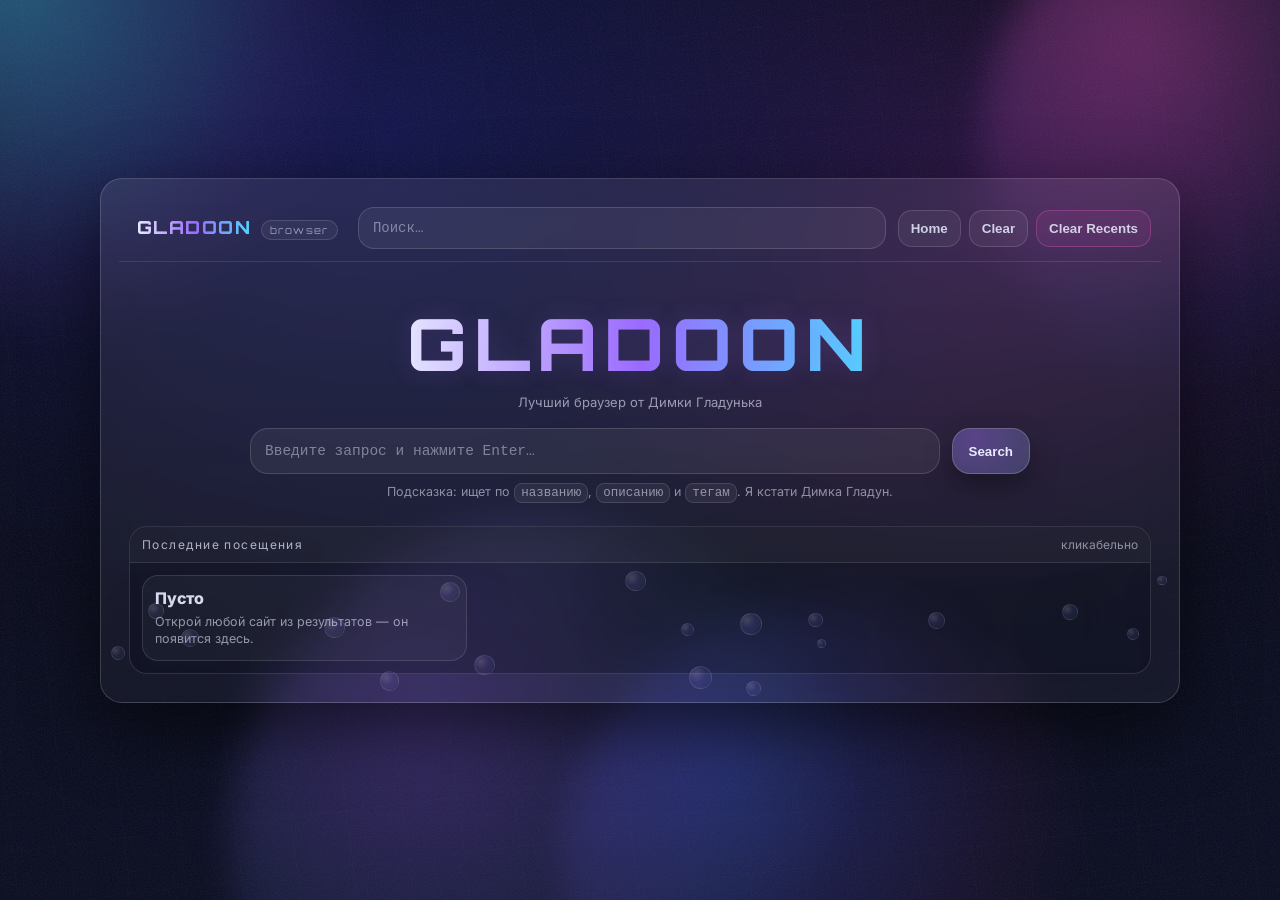
==== index.html @ e2d626bf "Add files via upload" ====
<!doctype html>
<html lang="ru">
<head>
  <meta charset="utf-8" />
  <meta name="viewport" content="width=device-width, initial-scale=1" />
  <title>GLADOON</title>

  <link rel="preconnect" href="https://fonts.googleapis.com">
  <link rel="preconnect" href="https://fonts.gstatic.com" crossorigin>
  <link href="https://fonts.googleapis.com/css2?family=Orbitron:wght@600;700;800&family=Inter:wght@400;600;700&display=swap" rel="stylesheet">

  <link rel="stylesheet" href="styles.css">
</head>
<body>
  <div class="bg" aria-hidden="true">
    <div class="noise"></div>
    <div class="grid"></div>
    <div class="blobs">
      <span class="blob b1"></span>
      <span class="blob b2"></span>
      <span class="blob b3"></span>
      <span class="blob b4"></span>
    </div>
  </div>

  <main class="wrap">
    <section class="stage" id="tilt">
      <div class="card" id="app">
        <!-- TOP BAR (активируется при поиске) -->
        <header class="topbar" id="topbar">
          <button class="brand" id="brand" type="button" title="На главную">
            <span class="brandName">GLADOON</span>
            <span class="brandSig">browser</span>
          </button>

          <form class="searchbar" id="searchForm" autocomplete="off">
            <input id="q" spellcheck="false" placeholder="Поиск…" />
          </form>

          <div class="topActions">
        <button class="ghost" id="btnHome" type="button">Home</button>
        <button class="ghost" id="btnClear" type="button">Clear</button>
        <button class="ghost danger" id="btnClearRecents" type="button">Clear Recents</button>
      </div>
        </header>

        <!-- HOME (первый экран) -->
        <section class="home" id="home">
          <div class="homeHero">
            <div class="homeLogo">
              <div class="homeTitle">GLADOON</div>
              <div class="homeSub">Лучший браузер от Димки Гладунька
              </div>
            </div>

            <form class="homeSearch" id="homeSearchForm" autocomplete="off">
              <input id="qHome" spellcheck="false" placeholder="Введите запрос и нажмите Enter…" />
              <button class="btn" type="submit">Search</button>
            </form>

            <div class="homeMeta">
              Подсказка: ищет по <code>названию</code>, <code>описанию</code> и <code>тегам</code>. Я кстати Димка Гладун.
            </div>
          </div>

          <div class="dock">
            <div class="dockHead">
              <div class="dockTitle">Последние посещения</div>
              <div class="dockHint">кликабельно</div>
            </div>
            <div class="dockGrid" id="recentGrid">
              <!-- заполняется JS -->
            </div>
          </div>
        </section>

        <!-- RESULTS -->
        <section class="results" id="results" hidden>
          <div class="resultsHead">
            <div class="resultsTitle" id="resultsTitle">Результаты</div>
            <div class="resultsMeta" id="resultsMeta"></div>
          </div>

          <div class="errbox" id="errbox" hidden>
            <div class="errTitle">Ничего не найдено</div>
            <div class="errText" id="errtext"></div>
          </div>

          <div class="list" id="list">
            <!-- результаты -->
          </div>
        </section>

        <div class="bubbles" id="bubbles" aria-hidden="true"></div>
      </div>
    </section>
  </main>

  <script src="sites.js"></script>
  <script src="app.js" defer></script>
</body>
</html>
---- styles.css ----
:root{
  --bg0:#050614;
  --bg1:#070a1f;
  --ink:#e9ecff;
  --muted: rgba(233,236,255,.70);

  --violet:#9b6bff;
  --indigo:#5561ff;
  --cyan:#4fd7ff;
  --pink:#ff5fd6;

  --glass: rgba(255,255,255,.07);
  --stroke: rgba(255,255,255,.16);
  --shadow: rgba(0,0,0,.55);

  --blur: 18px;
  --radius: 22px;

  --mono: ui-monospace, SFMono-Regular, Menlo, Monaco, Consolas, "Liberation Mono", "Courier New", monospace;
  --ui: "Inter", system-ui, -apple-system, Segoe UI, Roboto, Arial, sans-serif;
  --brand: "Orbitron", var(--ui);
}

*{ box-sizing:border-box; }
html,body{ height:100%; }
body{
  margin:0;
  font-family:var(--ui);
  color:var(--ink);
  background: radial-gradient(1200px 900px at 30% 15%, #10124a 0%, transparent 55%),
              radial-gradient(900px 700px at 75% 25%, #2a0f3e 0%, transparent 55%),
              linear-gradient(180deg, var(--bg0), var(--bg1));
  overflow-x:hidden;
}

.bg{ position:fixed; inset:0; pointer-events:none; }
.noise{
  position:absolute; inset:0;
  background-image: url("data:image/svg+xml,%3Csvg xmlns='http://www.w3.org/2000/svg' width='240' height='240'%3E%3Cfilter id='n'%3E%3CfeTurbulence type='fractalNoise' baseFrequency='.8' numOctaves='3' stitchTiles='stitch'/%3E%3C/filter%3E%3Crect width='240' height='240' filter='url(%23n)' opacity='.28'/%3E%3C/svg%3E");
  mix-blend-mode: overlay;
  opacity:.35;
}
.grid{
  position:absolute; inset:-20%;
  background:
    linear-gradient(to right, rgba(255,255,255,.06) 1px, transparent 1px) 0 0/56px 56px,
    linear-gradient(to bottom, rgba(255,255,255,.05) 1px, transparent 1px) 0 0/56px 56px;
  transform: rotate(-7deg);
  opacity:.25;
}
.blobs .blob{
  position:absolute;
  width: 520px; height: 520px;
  filter: blur(18px);
  opacity:.42;
  border-radius: 999px;
  background: radial-gradient(circle at 30% 30%, rgba(79,215,255,.85), rgba(155,107,255,.18) 55%, transparent 72%);
}
.blobs .b1{ left:-140px; top:-170px; }
.blobs .b2{ right:-220px; top:-120px; background: radial-gradient(circle at 30% 30%, rgba(255,95,214,.75), rgba(85,97,255,.15) 55%, transparent 72%); }
.blobs .b3{ left: 18%; bottom:-260px; width:640px; height:640px; background: radial-gradient(circle at 30% 30%, rgba(155,107,255,.7), rgba(79,215,255,.12) 55%, transparent 72%); }
.blobs .b4{ right: 14%; bottom:-240px; width:540px; height:540px; background: radial-gradient(circle at 30% 30%, rgba(85,97,255,.7), rgba(255,95,214,.10) 55%, transparent 72%); }

.wrap{
  min-height:100%;
  display:grid;
  place-items:center;
  padding: 28px 16px 48px;
}

.stage{
  width:min(1080px, 96vw);
  transform-style: preserve-3d;
  will-change: transform;
}

.card{
  position:relative;
  padding: 18px;
  border-radius: var(--radius);
  background: linear-gradient(180deg, rgba(255,255,255,.08), rgba(255,255,255,.04));
  border: 1px solid var(--stroke);
  box-shadow: 0 24px 70px rgba(0,0,0,.55);
  backdrop-filter: blur(var(--blur));
  -webkit-backdrop-filter: blur(var(--blur));
  overflow:hidden;
}

/* TOPBAR */
.topbar{
  display:grid;
  grid-template-columns: auto 1fr auto;
  gap: 12px;
  align-items:center;
  padding: 10px 10px 12px;
  border-bottom: 1px solid rgba(255,255,255,.10);
}
.brand{
  display:flex;
  align-items:baseline;
  gap: 10px;
  background: transparent;
  border: 0;
  color: var(--ink);
  cursor:pointer;
  padding: 6px 8px;
  border-radius: 14px;
}
.brand:hover{ background: rgba(255,255,255,.05); }
.brandName{
  font-family: var(--brand);
  font-weight: 800;
  letter-spacing:.08em;
  font-size: 18px;
  background: linear-gradient(90deg, rgba(233,236,255,1), rgba(155,107,255,1), rgba(79,215,255,1));
  -webkit-background-clip:text;
  background-clip:text;
  color: transparent;
}
.brandSig{
  font-family: var(--brand);
  font-size: 10px;
  letter-spacing:.14em;
  color: rgba(233,236,255,.55);
  border: 1px solid rgba(255,255,255,.14);
  border-radius: 999px;
  padding: 3px 8px;
  background: rgba(255,255,255,.05);
}

.searchbar{
  position:relative;
}
.searchbar input{
  width:100%;
  padding: 12px 14px;
  border-radius: 16px;
  border: 1px solid rgba(255,255,255,.14);
  background: rgba(255,255,255,.06);
  color: var(--ink);
  outline: none;
  font-family: var(--mono);
  font-size: 14px;
}
.searchbar input::placeholder{ color: rgba(233,236,255,.45); }

.topActions{
  display:flex; gap: 8px; align-items:center;
}
.ghost{
  border: 1px solid rgba(255,255,255,.14);
  background: rgba(255,255,255,.05);
  color: rgba(233,236,255,.85);
  border-radius: 14px;
  padding: 10px 12px;
  cursor:pointer;
  font-weight:700;
}
.ghost:hover{ border-color: rgba(255,255,255,.24); }

/* HOME */
.home{ padding: 18px 10px 10px; }
.homeHero{
  padding: 18px 8px 8px;
}
.homeLogo{
  display:flex;
  flex-direction:column;
  gap: 6px;
  align-items:center;
  text-align:center;
}
.homeTitle{
  font-family: var(--brand);
  font-weight: 800;
  letter-spacing:.10em;
  font-size: clamp(44px, 6vw, 72px);
  background: linear-gradient(90deg, rgba(233,236,255,1), rgba(155,107,255,1), rgba(79,215,255,1));
  -webkit-background-clip:text;
  background-clip:text;
  color: transparent;
  text-shadow: 0 0 24px rgba(155,107,255,.18);
}
.homeSub{
  color: rgba(233,236,255,.60);
  font-size: 13px;
}
.homeSearch{
  margin: 18px auto 10px;
  display:flex;
  gap: 12px;
  width: min(780px, 100%);
}
.homeSearch input{
  flex: 1;
  padding: 14px 14px;
  border-radius: 18px;
  border: 1px solid rgba(255,255,255,.14);
  background: rgba(255,255,255,.06);
  color: var(--ink);
  outline: none;
  font-family: var(--mono);
  font-size: 14.5px;
}
.homeSearch input::placeholder{ color: rgba(233,236,255,.45); }

.btn{
  border: 1px solid rgba(255,255,255,.18);
  background: radial-gradient(120% 200% at 30% 20%, rgba(155,107,255,.35), rgba(79,215,255,.12)),
              rgba(255,255,255,.06);
  color: var(--ink);
  border-radius: 18px;
  padding: 14px 16px;
  font-weight: 800;
  cursor:pointer;
  transition: transform .12s ease, border-color .12s ease;
  box-shadow: 0 12px 28px rgba(0,0,0,.35);
}
.btn:hover{ transform: translateY(-1px); border-color: rgba(255,255,255,.26); }
.btn:active{ transform: translateY(0px) scale(.99); }

.homeMeta{
  margin-top: 10px;
  color: rgba(233,236,255,.55);
  font-size: 12.5px;
  text-align:center;
}
.homeMeta code{
  font-family: var(--mono);
  padding: 2px 6px;
  border-radius: 8px;
  background: rgba(255,255,255,.06);
  border: 1px solid rgba(255,255,255,.12);
}

/* Dock (recent) */
.dock{
  margin-top: 18px;
  border-radius: 18px;
  border: 1px solid rgba(255,255,255,.12);
  background: rgba(10, 11, 28, .28);
  overflow:hidden;
}
.dockHead{
  display:flex;
  justify-content:space-between;
  align-items:center;
  padding: 10px 12px;
  border-bottom: 1px solid rgba(255,255,255,.10);
  background: rgba(255,255,255,.04);
}
.dockTitle{
  font-family: var(--brand);
  letter-spacing:.12em;
  font-size: 12px;
  color: rgba(233,236,255,.72);
}
.dockHint{ color: rgba(233,236,255,.55); font-size: 12px; }
.dockGrid{
  display:grid;
  grid-template-columns: repeat(2, minmax(0, 1fr));
  gap: 10px;
  padding: 12px;
}
@media (min-width: 860px){
  .dockGrid{ grid-template-columns: repeat(3, minmax(0, 1fr)); }
}
.tile{
  display:flex;
  flex-direction:column;
  gap: 6px;
  padding: 12px;
  border-radius: 16px;
  border: 1px solid rgba(255,255,255,.12);
  background: rgba(255,255,255,.04);
  cursor:pointer;
  text-align:left;
}
.tile:hover{ border-color: rgba(255,255,255,.22); background: rgba(255,255,255,.06); }
.tileTitle{ font-weight:800; color: rgba(233,236,255,.92); }
.tileDesc{ font-size: 12.5px; color: rgba(233,236,255,.60); line-height: 1.35; }

/* RESULTS */
.results{
  padding: 14px 10px 12px;
}
.resultsHead{
  display:flex;
  justify-content:space-between;
  gap: 12px;
  align-items:baseline;
  padding: 6px 6px 12px;
}
.resultsTitle{
  font-family: var(--brand);
  letter-spacing:.12em;
  font-size: 12px;
  color: rgba(233,236,255,.70);
}
.resultsMeta{
  font-family: var(--mono);
  font-size: 12px;
  color: rgba(233,236,255,.55);
}

.list{
  display:flex;
  flex-direction:column;
  gap: 10px;
}
.item{
  display:block;
  text-decoration:none;
  padding: 14px 14px;
  border-radius: 18px;
  border: 1px solid rgba(255,255,255,.12);
  background: rgba(255,255,255,.04);
  transition: transform .12s ease, border-color .12s ease, background .12s ease;
}
.item:hover{
  transform: translateY(-1px);
  border-color: rgba(255,255,255,.22);
  background: rgba(255,255,255,.06);
}
.itemTitle{
  font-weight: 900;
  color: rgba(233,236,255,.95);
}
.itemUrl{
  margin-top: 4px;
  font-family: var(--mono);
  font-size: 12px;
  color: rgba(79,215,255,.78);
}
.itemDesc{
  margin-top: 8px;
  color: rgba(233,236,255,.65);
  font-size: 13px;
  line-height: 1.45;
}

.errbox{
  border-radius: 18px;
  border: 1px solid rgba(255,95,214,.22);
  background: rgba(255,95,214,.06);
  padding: 12px 14px;
  margin: 0 6px 12px;
}
.errTitle{ font-weight: 900; color: rgba(255,95,214,.92); }
.errText{ margin-top: 6px; color: rgba(233,236,255,.70); font-family: var(--mono); font-size: 13px; }

/* bubbles */
.bubbles{ position:absolute; inset:0; pointer-events:none; }
.bubble{
  position:absolute;
  border-radius:999px;
  background: radial-gradient(circle at 30% 30%, rgba(233,236,255,.18), rgba(155,107,255,.10) 45%, rgba(79,215,255,.06) 70%, transparent 75%);
  border: 1px solid rgba(255,255,255,.10);
  box-shadow: 0 16px 60px rgba(0,0,0,.35);
  animation: floatUp linear infinite;
}
@keyframes floatUp{
  from{ transform: translateY(0) translateX(0) scale(1); opacity:0; }
  10%{ opacity:.85; }
  to{ transform: translateY(-260px) translateX(20px) scale(1.05); opacity:0; }
}

.ghost.danger{
  border-color: rgba(255,95,214,.28);
  background: rgba(255,95,214,.08);
}
.ghost.danger:hover{
  border-color: rgba(255,95,214,.45);
}
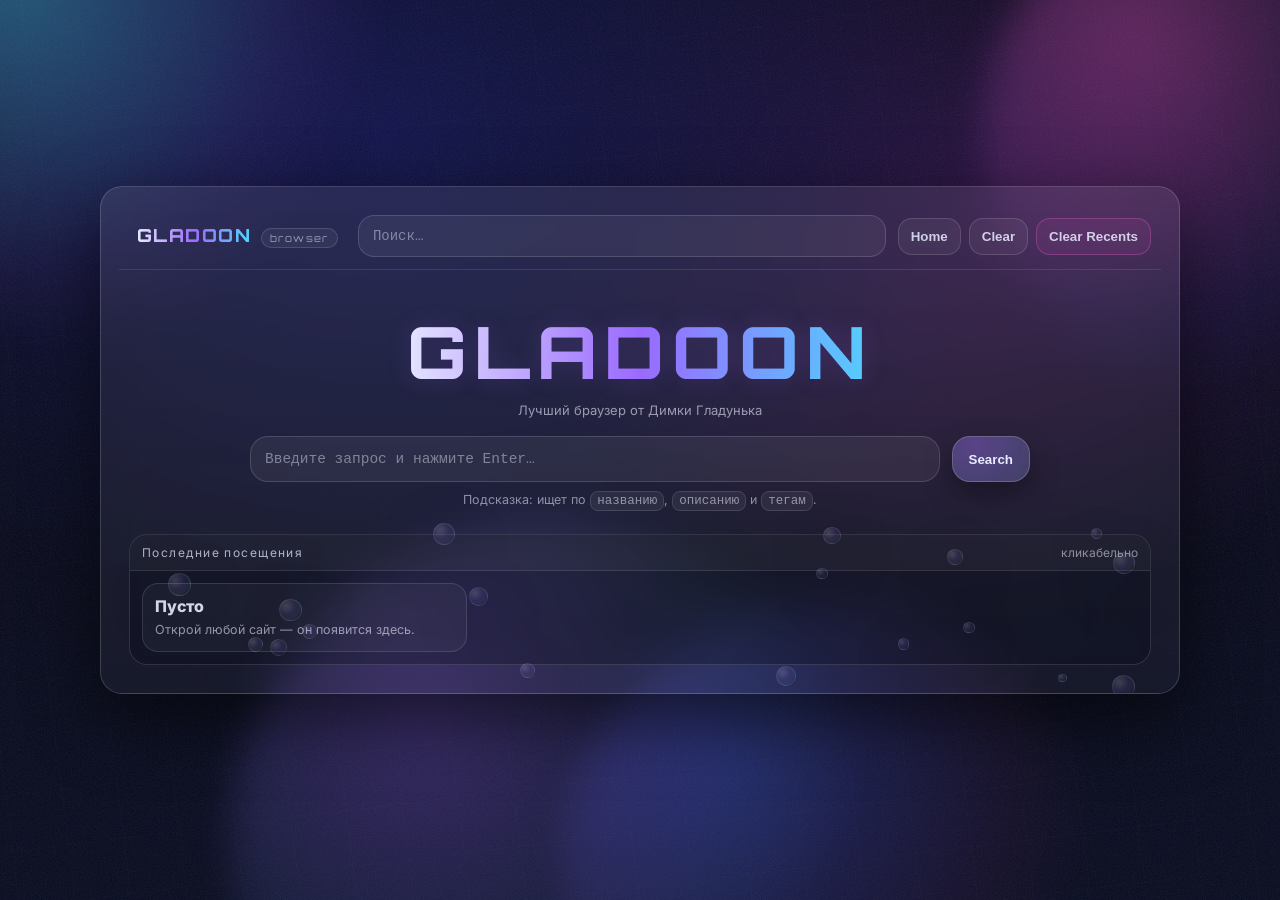
==== commit c16e9a2e: "Add files via upload" ====
--- a/index.html
+++ b/index.html
@@ -12,6 +12,7 @@
   <link rel="stylesheet" href="styles.css">
 </head>
 <body>
+
   <div class="bg" aria-hidden="true">
     <div class="noise"></div>
     <div class="grid"></div>
@@ -26,7 +27,8 @@
   <main class="wrap">
     <section class="stage" id="tilt">
       <div class="card" id="app">
-        <!-- TOP BAR (активируется при поиске) -->
+
+        <!-- TOP BAR -->
         <header class="topbar" id="topbar">
           <button class="brand" id="brand" type="button" title="На главную">
             <span class="brandName">GLADOON</span>
@@ -38,18 +40,19 @@
           </form>
 
           <div class="topActions">
-        <button class="ghost" id="btnHome" type="button">Home</button>
-        <button class="ghost" id="btnClear" type="button">Clear</button>
-        <button class="ghost danger" id="btnClearRecents" type="button">Clear Recents</button>
-      </div>
+            <button class="ghost" id="btnHome" type="button">Home</button>
+            <button class="ghost" id="btnClear" type="button">Clear</button>
+            <button class="ghost danger" id="btnClearRecents" type="button">Clear Recents</button>
+          </div>
         </header>
 
-        <!-- HOME (первый экран) -->
+        <!-- HOME -->
         <section class="home" id="home">
           <div class="homeHero">
             <div class="homeLogo">
               <div class="homeTitle">GLADOON</div>
-              <div class="homeSub">Лучший браузер от Димки Гладунька
+              <div class="homeSub">
+                Лучший браузер от Димки Гладунька
               </div>
             </div>
 
@@ -59,7 +62,7 @@
             </form>
 
             <div class="homeMeta">
-              Подсказка: ищет по <code>названию</code>, <code>описанию</code> и <code>тегам</code>. Я кстати Димка Гладун.
+              Подсказка: ищет по <code>названию</code>, <code>описанию</code> и <code>тегам</code>.
             </div>
           </div>
 
@@ -69,17 +72,21 @@
               <div class="dockHint">кликабельно</div>
             </div>
             <div class="dockGrid" id="recentGrid">
-              <!-- заполняется JS -->
+              <!-- JS заполнит -->
             </div>
           </div>
         </section>
 
         <!-- RESULTS -->
         <section class="results" id="results" hidden>
+
           <div class="resultsHead">
             <div class="resultsTitle" id="resultsTitle">Результаты</div>
             <div class="resultsMeta" id="resultsMeta"></div>
           </div>
+
+          <!-- СПЕЦ-БЛОК ДЛЯ ПАСХАЛОК -->
+          <div id="special" class="special" hidden></div>
 
           <div class="errbox" id="errbox" hidden>
             <div class="errTitle">Ничего не найдено</div>
@@ -87,16 +94,21 @@
           </div>
 
           <div class="list" id="list">
-            <!-- результаты -->
+            <!-- сюда выводятся сайты -->
           </div>
+
         </section>
 
         <div class="bubbles" id="bubbles" aria-hidden="true"></div>
+
       </div>
     </section>
   </main>
 
+  <!-- ВАЖНО: сначала sites.js -->
   <script src="sites.js"></script>
+  <!-- потом логика -->
   <script src="app.js" defer></script>
+
 </body>
 </html>
--- a/styles.css
+++ b/styles.css
@@ -371,4 +371,44 @@
 }
 .ghost.danger:hover{
   border-color: rgba(255,95,214,.45);
+}
+.tile{
+  position: relative;
+}
+
+.tileRemove{
+  position: absolute;
+  top: 6px;
+  right: 6px;
+  width: 22px;
+  height: 22px;
+  border-radius: 50%;
+  border: 1px solid rgba(255,255,255,.18);
+  background: rgba(0,0,0,.35);
+  color: rgba(233,236,255,.9);
+  font-size: 12px;
+  line-height: 20px;
+  text-align: center;
+  cursor: pointer;
+  opacity: .75;
+  transition: .15s;
+}
+
+.tileRemove:hover{
+  opacity: 1;
+  border-color: rgba(255,95,214,.6);
+  background: rgba(255,95,214,.18);
+}
+
+.special{
+  display:flex;
+  justify-content:center;
+  padding: 20px;
+}
+
+.special img{
+  max-width: 420px;
+  border-radius: 18px;
+  border: 1px solid rgba(255,255,255,.15);
+  box-shadow: 0 20px 60px rgba(0,0,0,.6);
 }
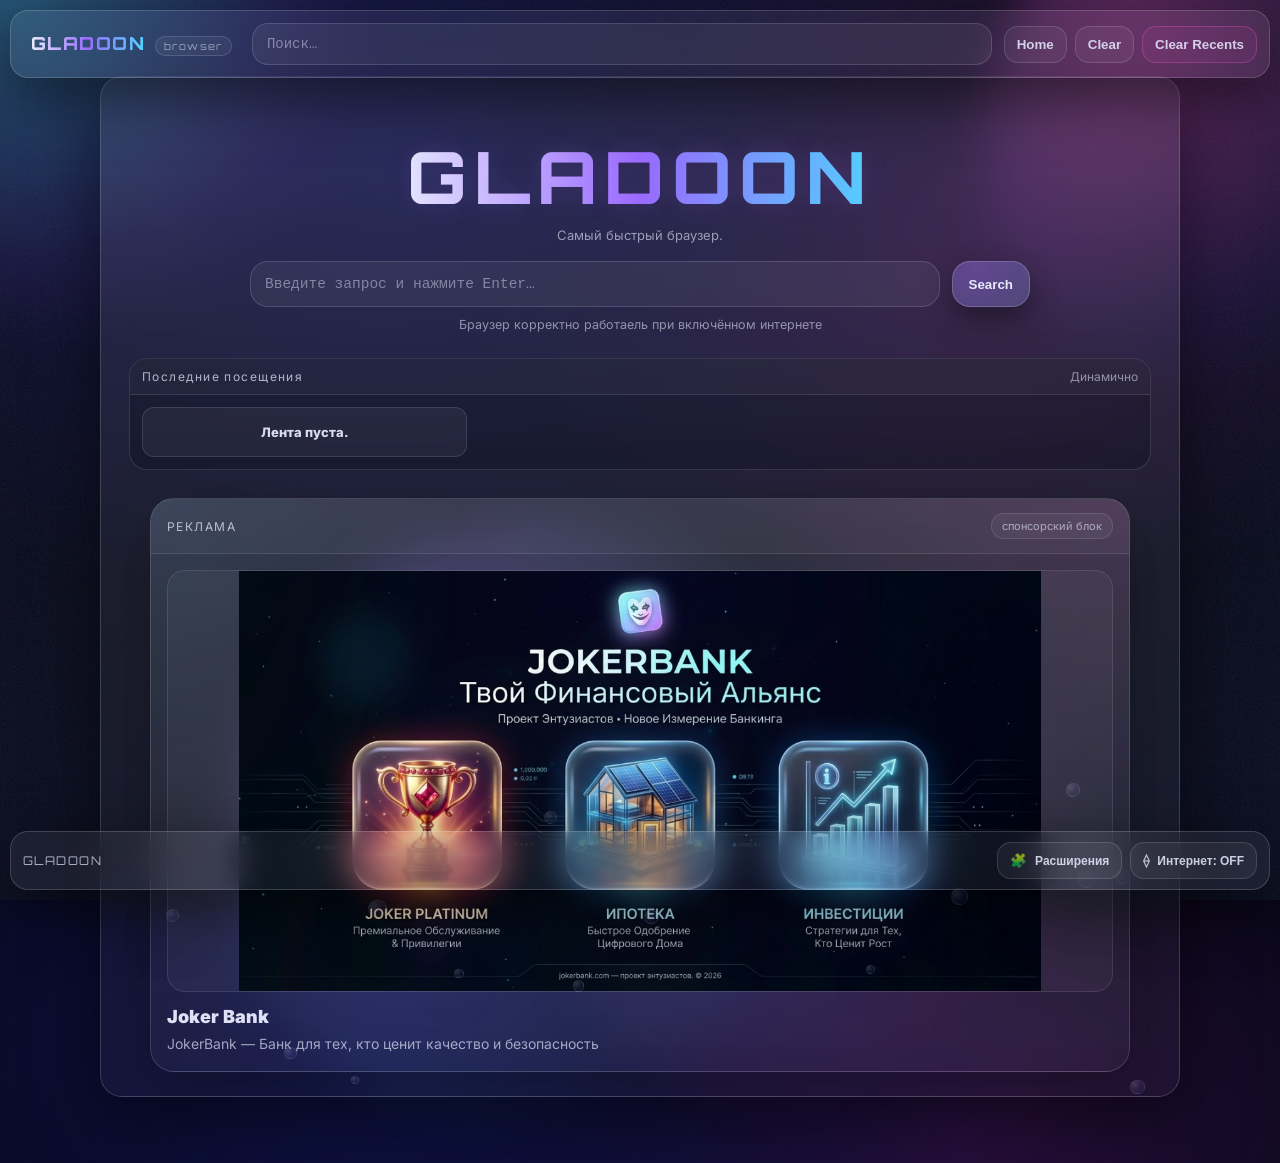
==== commit f783ff4f: "Add files via upload" ====
--- a/index.html
+++ b/index.html
@@ -11,8 +11,7 @@
 
   <link rel="stylesheet" href="styles.css">
 </head>
-<body>
-
+<body data-app="gladoon">
   <div class="bg" aria-hidden="true">
     <div class="noise"></div>
     <div class="grid"></div>
@@ -24,36 +23,35 @@
     </div>
   </div>
 
-  <main class="wrap">
+  <!-- TOP BAR -->
+  <header class="topbarFixed" id="topbar">
+    <button class="brand" id="brand" type="button" title="На главную">
+      <span class="brandName">GLADOON</span>
+      <span class="brandSig">browser</span>
+    </button>
+
+    <form class="searchbar" id="searchForm" autocomplete="off">
+      <input id="q" spellcheck="false" placeholder="Поиск…" />
+    </form>
+
+    <div class="topActions">
+      <button class="ghost" id="btnHome" type="button">Home</button>
+      <button class="ghost" id="btnClear" type="button">Clear</button>
+      <button class="ghost" id="btnHistory" type="button" hidden>History</button>
+      <button class="ghost danger" id="btnClearRecents" type="button">Clear Recents</button>
+    </div>
+  </header>
+
+  <main class="desktop">
     <section class="stage" id="tilt">
       <div class="card" id="app">
-
-        <!-- TOP BAR -->
-        <header class="topbar" id="topbar">
-          <button class="brand" id="brand" type="button" title="На главную">
-            <span class="brandName">GLADOON</span>
-            <span class="brandSig">browser</span>
-          </button>
-
-          <form class="searchbar" id="searchForm" autocomplete="off">
-            <input id="q" spellcheck="false" placeholder="Поиск…" />
-          </form>
-
-          <div class="topActions">
-            <button class="ghost" id="btnHome" type="button">Home</button>
-            <button class="ghost" id="btnClear" type="button">Clear</button>
-            <button class="ghost danger" id="btnClearRecents" type="button">Clear Recents</button>
-          </div>
-        </header>
 
         <!-- HOME -->
         <section class="home" id="home">
           <div class="homeHero">
             <div class="homeLogo">
               <div class="homeTitle">GLADOON</div>
-              <div class="homeSub">
-                Лучший браузер от Димки Гладунька
-              </div>
+              <div class="homeSub">Самый быстрый браузер.</div>
             </div>
 
             <form class="homeSearch" id="homeSearchForm" autocomplete="off">
@@ -62,30 +60,46 @@
             </form>
 
             <div class="homeMeta">
-              Подсказка: ищет по <code>названию</code>, <code>описанию</code> и <code>тегам</code>.
+              Браузер корректно работаель при включённом интернете
             </div>
           </div>
 
           <div class="dock">
             <div class="dockHead">
               <div class="dockTitle">Последние посещения</div>
-              <div class="dockHint">кликабельно</div>
+              <div class="dockHint">Динамично</div>
             </div>
-            <div class="dockGrid" id="recentGrid">
-              <!-- JS заполнит -->
-            </div>
+            <div class="dockGrid" id="recentGrid"></div>
           </div>
         </section>
 
         <!-- RESULTS -->
         <section class="results" id="results" hidden>
-
           <div class="resultsHead">
             <div class="resultsTitle" id="resultsTitle">Результаты</div>
             <div class="resultsMeta" id="resultsMeta"></div>
           </div>
 
-          <!-- СПЕЦ-БЛОК ДЛЯ ПАСХАЛОК -->
+                      <!-- OFFLINE GAME -->
+<div id="offlineGame" class="offlineGame" hidden>
+  <div class="offlineHead">
+    <div class="offlineTitle">Нет подключения к Интернету</div>
+    <div class="offlineHint">Пробел / ↑ — прыжок • R — рестарт</div>
+  </div>
+
+  <canvas id="dinoCanvas" width="900" height="220"></canvas>
+
+<div id="wifiUnlock" class="wifiUnlock" hidden>
+  Кажись тебе скучно без интернета, держи пароль от WIFI-Pi33MANIA:
+  <code>6Cf8Vg2Bh1Nj7Mk9</code>
+</div>
+
+  <div class="offlineFooter">
+    <div id="dinoScore" class="offlineScore">Score: 0 • Best: 0</div>
+    <button id="btnDinoRestart" class="ghost" type="button">Restart</button>
+  </div>
+</div>
+
           <div id="special" class="special" hidden></div>
 
           <div class="errbox" id="errbox" hidden>
@@ -93,22 +107,102 @@
             <div class="errText" id="errtext"></div>
           </div>
 
-          <div class="list" id="list">
-            <!-- сюда выводятся сайты -->
-          </div>
-
+          <div class="list" id="list"></div>
         </section>
 
         <div class="bubbles" id="bubbles" aria-hidden="true"></div>
-
       </div>
     </section>
   </main>
 
-  <!-- ВАЖНО: сначала sites.js -->
+  <!-- TASKBAR -->
+  <footer class="taskbar" id="taskbar">
+    <div class="tbLeft">
+      <div class="tbApp">GLADOON</div>
+    </div>
+
+    <div class="tbRight">
+      <button class="tbIcon" id="tbPackets" type="button" hidden title="Дробление пакетов">
+        <span class="tbGlyph">▦</span>
+        <span class="tbText">Дробление пакетов</span>
+      </button>
+
+<button class="tbIcon" id="btnExt" type="button" title="Расширения">
+  <span class="tbGlyph">🧩</span>
+  <span class="tbText">Расширения</span>
+</button>
+
+      <button class="tbIcon" id="tbNet" type="button" title="Интернет">
+        <span class="tbGlyph">⟠</span>
+        <span class="tbText" id="netStatusText">Интернет: OFF</span>
+      </button>
+    </div>
+  </footer>
+
+  <!-- INTERNET PANEL -->
+  <section class="panel" id="netPanel" hidden>
+    <div class="panelCard">
+      <div class="panelHead">
+        <div class="panelTitle">Интернет</div>
+        <button class="xbtn" id="netClose" type="button">×</button>
+      </div>
+
+      <div class="panelBlock">
+        <div class="label">Ручной ввод:</div>
+        <div class="row">
+          <input id="netManual" spellcheck="false" placeholder="Ввести код…" />
+          <button class="mini" id="netManualBtn" type="button">Ввести</button>
+        </div>
+        <div class="tiny" id="netManualHint">Подсказка: код — это не пароль.</div>
+      </div>
+
+      <div class="panelBlock">
+        <div class="label">Найденные сети</div>
+        <button class="network" id="wifiNet" type="button">
+          <div class="netName">WIFI-Pi33EMANIA</div>
+          <div class="netMeta">защищено</div>
+        </button>
+      </div>
+
+      <div class="panelBlock">
+        <button class="mini danger" id="netDisconnect" type="button">Отключиться</button>
+      </div>
+    </div>
+  </section>
+
+  <!-- WIFI PASSWORD MODAL -->
+  <section class="flyout" id="wifiModal" hidden>
+  <div class="flyCard">
+    <div class="flyHead">
+      <div class="flyTitle">WIFI-Pi33EMANIA</div>
+      <button class="xbtn" id="wifiClose" type="button">×</button>
+    </div>
+
+    <div class="flyBody">
+      <div class="label">Пароль:</div>
+      <input id="wifiPass" type="password" placeholder="Введите пароль…" />
+
+      <div class="row">
+        <button class="btn" id="wifiConnect" type="button">Подключиться</button>
+        <button class="ghost" id="wifiCancel" type="button">Отмена</button>
+      </div>
+
+      <div class="tiny" id="wifiMsg"></div>
+    </div>
+  </div>
+  </section>
+
   <script src="sites.js"></script>
-  <!-- потом логика -->
+  <script src="advertising.js"></script>
   <script src="app.js" defer></script>
 
+  <div id="extWindow" class="extWindow" hidden>
+  <div class="extHead">
+    Расширения
+    <button id="extClose">✕</button>
+  </div>
+
+  <div class="extList" id="extList"></div>
+</div>
 </body>
 </html>
--- a/styles.css
+++ b/styles.css
@@ -266,15 +266,21 @@
   .dockGrid{ grid-template-columns: repeat(3, minmax(0, 1fr)); }
 }
 .tile{
-  display:flex;
-  flex-direction:column;
-  gap: 6px;
-  padding: 12px;
-  border-radius: 16px;
+  position: relative;
+  padding: 16px 10px;
+  border-radius: 12px;
   border: 1px solid rgba(255,255,255,.12);
-  background: rgba(255,255,255,.04);
+  background: rgba(255,255,255,.05);
   cursor:pointer;
-  text-align:left;
+  font-size: 13px;
+  display:flex;
+  align-items:center;
+  justify-content:center;
+  min-height: 28px;
+}
+
+.tileDesc{
+  display:none;
 }
 .tile:hover{ border-color: rgba(255,255,255,.22); background: rgba(255,255,255,.06); }
 .tileTitle{ font-weight:800; color: rgba(233,236,255,.92); }
@@ -411,4 +417,895 @@
   border-radius: 18px;
   border: 1px solid rgba(255,255,255,.15);
   box-shadow: 0 20px 60px rgba(0,0,0,.6);
-}+}
+
+/* ===== SKIBIDINET THEME (black/red) ===== */
+body.theme-skib{
+  --bg0:#000000;
+  --bg1:#090909;
+  --ink:#ffecec;
+  --muted: rgba(255,236,236,.68);
+
+  --violet:#ff2a2a;
+  --indigo:#b30000;
+  --cyan:#ff4d4d;
+  --pink:#ff0000;
+}
+
+body.theme-skib .grid{
+  opacity:.18;
+}
+
+body.theme-skib .logo span,
+body.theme-skib .homeTitle,
+body.theme-skib .brandName{
+  background: linear-gradient(90deg, rgba(255,236,236,1), rgba(255,42,42,1), rgba(179,0,0,1));
+  -webkit-background-clip:text;
+  background-clip:text;
+  color: transparent;
+}
+
+body.theme-skib .itemUrl{
+  color: rgba(255,77,77,.85);
+}
+
+/* ===== SKIBIDINET THEME ===== */
+
+body.theme-skib{
+  --bg0:#000000;
+  --bg1:#080808;
+  --ink:#ffecec;
+
+  --violet:#ff2a2a;
+  --indigo:#7a0000;
+  --cyan:#ff4d4d;
+  --pink:#ff0000;
+}
+
+/* сам фон */
+body.theme-skib{
+  background:
+    radial-gradient(1200px 900px at 30% 15%, #2a0000 0%, transparent 55%),
+    radial-gradient(900px 700px at 75% 25%, #120000 0%, transparent 55%),
+    linear-gradient(180deg, #000000, #080808);
+}
+
+/* блобы становятся красными */
+body.theme-skib .blob{
+  background: radial-gradient(circle at 30% 30%, rgba(255,0,0,.7), rgba(120,0,0,.25) 60%, transparent 72%);
+}
+
+/* сетка темнее */
+body.theme-skib .grid{
+  opacity:.18;
+}
+
+/* ===== Layout: fixed topbar + taskbar ===== */
+body{
+  margin:0;
+  font-family: "Inter", system-ui, -apple-system, Segoe UI, Roboto, Arial, sans-serif;
+  color:#e9ecff;
+  background: radial-gradient(1200px 900px at 30% 15%, #10124a 0%, transparent 55%),
+              radial-gradient(900px 700px at 75% 25%, #2a0f3e 0%, transparent 55%),
+              linear-gradient(180deg, #050614, #070a1f);
+  overflow-x:hidden;
+}
+
+.desktop{
+  min-height: 100vh;
+  padding-top: 76px;  /* место под topbar */
+  padding-bottom: 66px; /* место под taskbar */
+  display:grid;
+  place-items:center;
+}
+
+.topbarFixed{
+  position: fixed;
+  top: 10px;
+  left: 10px;
+  right: 10px;
+  z-index: 50;
+
+  display:grid;
+  grid-template-columns: auto 1fr auto;
+  gap: 12px;
+  align-items:center;
+
+  padding: 12px 12px;
+  border-radius: 18px;
+  border: 1px solid rgba(255,255,255,.16);
+  background: rgba(255,255,255,.06);
+  backdrop-filter: blur(16px);
+  -webkit-backdrop-filter: blur(16px);
+  box-shadow: 0 18px 60px rgba(0,0,0,.55);
+}
+
+/* brand/search/actions styles (если уже есть — они совместимы) */
+.brand{
+  display:flex;
+  align-items:baseline;
+  gap: 10px;
+  background: transparent;
+  border: 0;
+  color: inherit;
+  cursor:pointer;
+  padding: 6px 8px;
+  border-radius: 14px;
+}
+.brand:hover{ background: rgba(255,255,255,.05); }
+.brandName{
+  font-family: "Orbitron", "Inter", system-ui, sans-serif;
+  font-weight: 800;
+  letter-spacing:.08em;
+  font-size: 18px;
+  background: linear-gradient(90deg, rgba(233,236,255,1), rgba(155,107,255,1), rgba(79,215,255,1));
+  -webkit-background-clip:text;
+  background-clip:text;
+  color: transparent;
+}
+.brandSig{
+  font-family: "Orbitron", "Inter", system-ui, sans-serif;
+  font-size: 10px;
+  letter-spacing:.14em;
+  color: rgba(233,236,255,.55);
+  border: 1px solid rgba(255,255,255,.14);
+  border-radius: 999px;
+  padding: 3px 8px;
+  background: rgba(255,255,255,.05);
+}
+
+.searchbar input{
+  width:100%;
+  padding: 12px 14px;
+  border-radius: 16px;
+  border: 1px solid rgba(255,255,255,.14);
+  background: rgba(255,255,255,.06);
+  color: inherit;
+  outline:none;
+  font-family: ui-monospace, SFMono-Regular, Menlo, Monaco, Consolas, "Liberation Mono","Courier New", monospace;
+}
+
+.topActions{ display:flex; gap: 8px; align-items:center; }
+.ghost{
+  border: 1px solid rgba(255,255,255,.14);
+  background: rgba(255,255,255,.05);
+  color: rgba(233,236,255,.85);
+  border-radius: 14px;
+  padding: 10px 12px;
+  cursor:pointer;
+  font-weight:700;
+}
+.ghost:hover{ border-color: rgba(255,255,255,.24); }
+.ghost.danger{
+  border-color: rgba(255,95,214,.28);
+  background: rgba(255,95,214,.08);
+}
+.ghost.danger:hover{ border-color: rgba(255,95,214,.45); }
+
+.taskbar{
+  position: fixed;
+  left: 10px;
+  right: 10px;
+  bottom: 10px;
+  z-index: 50;
+
+  display:flex;
+  justify-content:space-between;
+  align-items:center;
+
+  padding: 10px 12px;
+  border-radius: 18px;
+  border: 1px solid rgba(255,255,255,.16);
+  background: rgba(255,255,255,.06);
+  backdrop-filter: blur(16px);
+  -webkit-backdrop-filter: blur(16px);
+  box-shadow: 0 18px 60px rgba(0,0,0,.55);
+}
+
+.tbLeft{ display:flex; gap:10px; align-items:center; }
+.tbApp{
+  font-family: "Orbitron", "Inter", system-ui, sans-serif;
+  letter-spacing:.12em;
+  font-size: 12px;
+  color: rgba(233,236,255,.72);
+}
+
+.tbRight{ display:flex; gap: 8px; align-items:center; }
+.tbIcon{
+  display:flex;
+  gap: 8px;
+  align-items:center;
+  border: 1px solid rgba(255,255,255,.14);
+  background: rgba(255,255,255,.05);
+  color: rgba(233,236,255,.85);
+  border-radius: 14px;
+  padding: 10px 12px;
+  cursor:pointer;
+  font-weight:800;
+}
+.tbIcon:hover{ border-color: rgba(255,255,255,.24); }
+.tbGlyph{ opacity:.9; }
+.tbText{ font-size: 12px; }
+
+/* Panels */
+.panel{
+  position: fixed;
+  right: 16px;
+  bottom: 72px;
+  z-index: 60;
+}
+.panelCard{
+  width: min(360px, calc(100vw - 32px));
+  border-radius: 18px;
+  border: 1px solid rgba(255,255,255,.16);
+  background: rgba(15, 16, 40, .55);
+  backdrop-filter: blur(18px);
+  -webkit-backdrop-filter: blur(18px);
+  box-shadow: 0 20px 70px rgba(0,0,0,.6);
+  overflow:hidden;
+}
+.panelHead{
+  display:flex;
+  justify-content:space-between;
+  align-items:center;
+  padding: 10px 12px;
+  border-bottom: 1px solid rgba(255,255,255,.10);
+  background: rgba(255,255,255,.04);
+}
+.panelTitle{
+  font-family:"Orbitron","Inter",system-ui,sans-serif;
+  letter-spacing:.12em;
+  font-size: 12px;
+  color: rgba(233,236,255,.72);
+}
+.xbtn{
+  width: 28px;
+  height: 28px;
+  border-radius: 10px;
+  border: 1px solid rgba(255,255,255,.14);
+  background: rgba(255,255,255,.06);
+  color: rgba(233,236,255,.9);
+  cursor:pointer;
+  font-size: 18px;
+  line-height: 26px;
+}
+.panelBlock{ padding: 12px; }
+.label{ font-weight:900; color: rgba(233,236,255,.82); font-size: 12px; margin-bottom: 8px; }
+.row{ display:flex; gap: 10px; align-items:center; }
+.row input{
+  flex:1;
+  padding: 10px 12px;
+  border-radius: 14px;
+  border: 1px solid rgba(255,255,255,.14);
+  background: rgba(255,255,255,.06);
+  color: inherit;
+  outline:none;
+  font-family: ui-monospace, SFMono-Regular, Menlo, Monaco, Consolas, "Liberation Mono","Courier New", monospace;
+  font-size: 12.5px;
+}
+.mini{
+  border: 1px solid rgba(255,255,255,.16);
+  background: rgba(255,255,255,.06);
+  color: rgba(233,236,255,.9);
+  border-radius: 14px;
+  padding: 10px 12px;
+  cursor:pointer;
+  font-weight:900;
+}
+.mini.danger{
+  border-color: rgba(255,95,214,.28);
+  background: rgba(255,95,214,.08);
+}
+.tiny{ margin-top: 8px; color: rgba(233,236,255,.55); font-size: 12px; }
+
+.network{
+  width:100%;
+  text-align:left;
+  border-radius: 16px;
+  border: 1px solid rgba(255,255,255,.12);
+  background: rgba(255,255,255,.04);
+  padding: 12px;
+  cursor:pointer;
+}
+.network:hover{ border-color: rgba(255,255,255,.22); background: rgba(255,255,255,.06); }
+.netName{ font-weight: 950; }
+.netMeta{ color: rgba(233,236,255,.55); font-size: 12px; margin-top: 4px; }
+
+/* Modals */
+.modal{
+  position: fixed;
+  inset: 0;
+  z-index: 80;
+  display:grid;
+  place-items:center;
+  background: rgba(0,0,0,.55);
+}
+.modalCard{
+  width: min(420px, calc(100vw - 32px));
+  border-radius: 18px;
+  border: 1px solid rgba(255,255,255,.16);
+  background: rgba(15, 16, 40, .72);
+  backdrop-filter: blur(18px);
+  -webkit-backdrop-filter: blur(18px);
+  box-shadow: 0 20px 70px rgba(0,0,0,.7);
+  overflow:hidden;
+}
+.modalHead{
+  display:flex;
+  justify-content:space-between;
+  align-items:center;
+  padding: 10px 12px;
+  border-bottom: 1px solid rgba(255,255,255,.10);
+  background: rgba(255,255,255,.04);
+}
+.modalTitle{
+  font-family:"Orbitron","Inter",system-ui,sans-serif;
+  letter-spacing:.12em;
+  font-size: 12px;
+  color: rgba(233,236,255,.72);
+}
+.modalBody{ padding: 12px; }
+.modalBody input{
+  width:100%;
+  padding: 12px 12px;
+  border-radius: 14px;
+  border: 1px solid rgba(255,255,255,.14);
+  background: rgba(255,255,255,.06);
+  color: inherit;
+  outline:none;
+  font-family: ui-monospace, SFMono-Regular, Menlo, Monaco, Consolas, "Liberation Mono","Courier New", monospace;
+  margin-bottom: 10px;
+}
+
+/* Special results */
+.special{
+  display:flex;
+  justify-content:center;
+  padding: 20px;
+}
+.special img{
+  max-width: 420px;
+  border-radius: 18px;
+  border: 1px solid rgba(255,255,255,.15);
+  box-shadow: 0 20px 60px rgba(0,0,0,.6);
+}
+
+/* ===== SKIBIDINET theme ===== */
+body.theme-skib{
+  background:
+    radial-gradient(1200px 900px at 30% 15%, #2a0000 0%, transparent 55%),
+    radial-gradient(900px 700px at 75% 25%, #120000 0%, transparent 55%),
+    linear-gradient(180deg, #000000, #080808);
+}
+body.theme-skib .brandName{
+  background: linear-gradient(90deg, rgba(255,236,236,1), rgba(255,42,42,1), rgba(255,0,0,1));
+  -webkit-background-clip:text;
+  background-clip:text;
+  color: transparent;
+}
+body.theme-skib .blobs .blob{
+  background: radial-gradient(circle at 30% 30%, rgba(255,0,0,.7), rgba(120,0,0,.25) 60%, transparent 72%);
+  opacity:.46;
+}
+
+/* ===== Flyout (bottom-right) ===== */
+.flyout{
+  position: fixed;
+  right: 16px;
+  bottom: 84px; /* над taskbar */
+  z-index: 90;
+}
+
+.flyCard{
+  width: min(420px, calc(100vw - 32px));
+  border-radius: 18px;
+  border: 1px solid rgba(255,255,255,.16);
+  background: rgba(15, 16, 40, .72);
+  backdrop-filter: blur(18px);
+  -webkit-backdrop-filter: blur(18px);
+  box-shadow: 0 20px 70px rgba(0,0,0,.7);
+  overflow:hidden;
+}
+
+.flyHead{
+  display:flex;
+  justify-content:space-between;
+  align-items:center;
+  padding: 10px 12px;
+  border-bottom: 1px solid rgba(255,255,255,.10);
+  background: rgba(255,255,255,.04);
+}
+
+.flyTitle{
+  font-family:"Orbitron","Inter",system-ui,sans-serif;
+  letter-spacing:.12em;
+  font-size: 12px;
+  color: rgba(233,236,255,.72);
+}
+
+.flyBody{ padding: 12px; }
+
+.flyBody input{
+  width:100%;
+  padding: 12px 12px;
+  border-radius: 14px;
+  border: 1px solid rgba(255,255,255,.14);
+  background: rgba(255,255,255,.06);
+  color: inherit;
+  outline:none;
+  font-family: ui-monospace, SFMono-Regular, Menlo, Monaco, Consolas, "Liberation Mono","Courier New", monospace;
+  margin-bottom: 10px;
+}
+
+[hidden]{ display:none !important; }
+
+/* ===== Offline Dino Game ===== */
+.offlineGame{
+  margin-top: 14px;
+  border-radius: 18px;
+  border: 1px solid rgba(255,255,255,.14);
+  background: rgba(255,255,255,.05);
+  backdrop-filter: blur(14px);
+  -webkit-backdrop-filter: blur(14px);
+  overflow: hidden;
+}
+
+.offlineHead{
+  display:flex;
+  justify-content:space-between;
+  gap: 12px;
+  align-items:baseline;
+  padding: 12px 14px;
+  border-bottom: 1px solid rgba(255,255,255,.10);
+}
+
+.offlineTitle{
+  font-weight: 900;
+  letter-spacing: .02em;
+  color: rgba(233,236,255,.92);
+}
+
+.offlineHint{
+  font-size: 12px;
+  color: rgba(233,236,255,.55);
+}
+
+#dinoCanvas{
+  display:block;
+  width: 100%;
+  height: auto;
+  background: rgba(0,0,0,.18);
+}
+
+.offlineFooter{
+  display:flex;
+  justify-content:space-between;
+  align-items:center;
+  padding: 10px 14px;
+  border-top: 1px solid rgba(255,255,255,.10);
+}
+
+.offlineScore{
+  font-family: ui-monospace, SFMono-Regular, Menlo, Monaco, Consolas, "Liberation Mono","Courier New", monospace;
+  font-size: 12.5px;
+  color: rgba(233,236,255,.75);
+}
+
+.wifiUnlock{
+  padding: 10px 14px 0 14px;
+  color: rgba(233,236,255,.86);
+  font-size: 13px;
+}
+
+.wifiUnlock code{
+  font-family: ui-monospace, SFMono-Regular, Menlo, Monaco, Consolas, "Liberation Mono","Courier New", monospace;
+  padding: 2px 8px;
+  border-radius: 10px;
+  border: 1px solid rgba(255,255,255,.14);
+  background: rgba(255,255,255,.06);
+}
+
+.suggestBox{
+  margin-top: 14px;
+  font-size: 14px;
+  opacity: .9;
+}
+
+.suggestLink{
+  cursor: pointer;
+  font-weight: 700;
+  text-decoration: underline;
+}
+
+.extWindow{
+  position: fixed;
+  bottom: 60px;
+  right: 20px;
+  width: 260px;
+  background: rgba(20,20,30,.95);
+  border: 1px solid rgba(255,255,255,.15);
+  border-radius: 14px;
+  padding: 10px;
+  z-index: 999;
+}
+
+.extHead{
+  display:flex;
+  justify-content:space-between;
+  margin-bottom:8px;
+}
+
+.extItem{
+  padding:8px;
+  border-radius:10px;
+  margin-bottom:6px;
+  background:rgba(255,255,255,.05);
+}
+
+.extItem button{
+  float:right;
+}
+
+.theme-dark{
+  --bg:#000;
+  --text:#fff;
+  background:#000 !important;
+}
+
+.ext-compact .item{
+  padding:6px;
+  font-size:13px;
+}
+
+/* ===== COMPACT MODE ===== */
+
+body.ext-compact .topbarFixed{
+  padding: 6px 10px;
+}
+
+body.ext-compact .searchbar input{
+  height: 32px;
+  font-size: 13px;
+}
+
+body.ext-compact .homeTitle{
+  font-size: 26px;
+}
+
+body.ext-compact .item{
+  padding: 8px 10px;
+}
+
+body.ext-compact .itemTitle{
+  font-size: 14px;
+}
+
+body.ext-compact .itemDesc{
+  font-size: 12px;
+}
+
+body.ext-compact .dockGrid{
+  gap: 6px;
+}
+
+body.ext-compact .tile{
+  min-height: 50px;
+  padding: 8px 6px;
+}
+
+body.ext-compact .taskbar{
+  height: 44px;
+}
+
+body.ext-compact .tbIcon{
+  padding: 4px 6px;
+  font-size: 12px;
+}
+
+/* ===== Extensions window polish ===== */
+
+.extWindow{
+  position: fixed;
+  bottom: 72px;
+  right: 16px;
+  width: 320px;
+  padding: 12px;
+
+  border-radius: 18px;
+  border: 1px solid rgba(255,255,255,.14);
+  background: rgba(16,18,26,.78);
+  box-shadow: 0 18px 60px rgba(0,0,0,.45);
+  backdrop-filter: blur(16px);
+  -webkit-backdrop-filter: blur(16px);
+
+  z-index: 9999;
+}
+
+.extHead{
+  display: flex;
+  align-items: center;
+  justify-content: space-between;
+
+  padding: 6px 6px 10px;
+  font-weight: 800;
+  letter-spacing: .2px;
+}
+
+#extClose{
+  width: 34px;
+  height: 34px;
+  border-radius: 12px;
+  border: 1px solid rgba(255,255,255,.14);
+  background: rgba(255,255,255,.06);
+  color: inherit;
+  cursor: pointer;
+
+  display: grid;
+  place-items: center;
+  transition: transform .12s ease, background .12s ease, border-color .12s ease;
+}
+#extClose:hover{
+  transform: translateY(-1px);
+  background: rgba(255,255,255,.10);
+  border-color: rgba(255,255,255,.20);
+}
+#extClose:active{
+  transform: translateY(0px) scale(.98);
+}
+
+.extList{
+  display: flex;
+  flex-direction: column;
+  gap: 8px;
+}
+
+/* каждая строка расширения */
+.extItem{
+  display: flex;
+  align-items: center;
+  justify-content: space-between;
+
+  padding: 10px 10px 10px 12px;
+  border-radius: 14px;
+
+  border: 1px solid rgba(255,255,255,.10);
+  background: linear-gradient(
+    180deg,
+    rgba(255,255,255,.06),
+    rgba(255,255,255,.03)
+  );
+
+  transition: transform .12s ease, border-color .12s ease, background .12s ease;
+}
+
+.extItem:hover{
+  transform: translateY(-1px);
+  border-color: rgba(255,255,255,.18);
+  background: linear-gradient(
+    180deg,
+    rgba(255,255,255,.08),
+    rgba(255,255,255,.04)
+  );
+}
+
+/* название расширения */
+.extItem .extName{
+  font-weight: 700;
+  font-size: 14px;
+}
+
+/* кнопка включить/выключить — как тумблер */
+.extItem button{
+  min-width: 62px;
+  height: 30px;
+  padding: 0 12px;
+
+  border-radius: 999px;
+  border: 1px solid rgba(255,255,255,.14);
+  background: rgba(255,255,255,.06);
+  color: inherit;
+  cursor: pointer;
+
+  font-weight: 800;
+  font-size: 12px;
+  letter-spacing: .2px;
+
+  transition: transform .12s ease, background .12s ease, border-color .12s ease, filter .12s ease;
+}
+
+.extItem button:hover{
+  transform: translateY(-1px);
+  background: rgba(255,255,255,.10);
+  border-color: rgba(255,255,255,.22);
+}
+
+.extItem button:active{
+  transform: translateY(0px) scale(.98);
+}
+
+/* "Вкл" подсветим */
+.extItem button[data-state="on"]{
+  background: linear-gradient(180deg, rgba(120,120,255,.28), rgba(120,120,255,.14));
+  border-color: rgba(140,140,255,.35);
+  filter: drop-shadow(0 6px 18px rgba(110,110,255,.25));
+}
+
+/* "Выкл" чуть тусклее */
+.extItem button[data-state="off"]{
+  opacity: .9;
+}
+
+/* ===== COMPACT MODE (dense + clean) ===== */
+
+body.ext-compact{
+  /* чуть меньше “желе” */
+  --compact-radius: 14px;
+  --compact-gap: 8px;
+}
+
+/* Верхняя панель */
+body.ext-compact .topbarFixed{
+  padding: 8px 12px;
+  gap: 10px;
+  backdrop-filter: blur(10px);
+  -webkit-backdrop-filter: blur(10px);
+}
+
+/* Лого и подпись */
+body.ext-compact .brandName{ font-size: 16px; }
+body.ext-compact .brandSig{ font-size: 11px; opacity: .8; }
+
+/* Поиск */
+body.ext-compact .searchbar{
+  max-width: 520px;
+}
+body.ext-compact .searchbar input{
+  height: 34px;
+  font-size: 13px;
+  border-radius: 12px;
+  padding: 0 12px;
+}
+
+/* Кнопки сверху */
+body.ext-compact .topActions{
+  gap: 8px;
+}
+body.ext-compact .topActions .ghost{
+  padding: 6px 10px;
+  font-size: 12px;
+  border-radius: 12px;
+}
+
+/* Центральная карточка/контейнер — меньше воздуха */
+body.ext-compact .card{
+  border-radius: 18px;
+}
+
+/* HOME */
+body.ext-compact .homeHero{
+  padding: 18px 18px 14px;
+  gap: 10px;
+}
+body.ext-compact .homeTitle{
+  font-size: 30px;
+  letter-spacing: .4px;
+}
+body.ext-compact .homeSub{
+  font-size: 13px;
+  opacity: .85;
+}
+
+/* Поиск на главной */
+body.ext-compact .homeSearch{
+  gap: 8px;
+}
+body.ext-compact .homeSearch input{
+  height: 38px;
+  font-size: 13px;
+  border-radius: 14px;
+  padding: 0 14px;
+}
+body.ext-compact .homeSearch .btn{
+  height: 38px;
+  padding: 0 14px;
+  border-radius: 14px;
+  font-size: 13px;
+}
+
+/* Dock (последние посещения) */
+body.ext-compact .dock{
+  margin-top: 10px;
+}
+body.ext-compact .dockHead{
+  padding: 10px 14px 8px;
+}
+body.ext-compact .dockTitle{ font-size: 13px; }
+body.ext-compact .dockHint{ font-size: 11px; opacity: .7; }
+
+body.ext-compact .dockGrid{
+  padding: 10px 14px 14px;
+  gap: 6px;
+  grid-template-columns: repeat(auto-fill, minmax(88px, 1fr));
+}
+
+/* Плитки — компактные, но “премиум” */
+body.ext-compact .tile{
+  min-height: 56px;
+  padding: 10px 8px;
+  border-radius: 14px;
+  border: 1px solid rgba(255,255,255,.12);
+  background: linear-gradient(180deg, rgba(255,255,255,.06), rgba(255,255,255,.03));
+  box-shadow: 0 8px 22px rgba(0,0,0,.18);
+}
+body.ext-compact .tile:hover{
+  transform: translateY(-1px);
+  border-color: rgba(255,255,255,.18);
+}
+
+/* Название в плитке — по центру и аккуратно */
+body.ext-compact .tileTitle{
+  font-size: 12px;
+  font-weight: 800;
+  text-align: center;
+  line-height: 1.15;
+}
+
+/* Крестик меньше и не орёт */
+body.ext-compact .tileRemove{
+  width: 18px;
+  height: 18px;
+  border-radius: 8px;
+  opacity: .7;
+}
+body.ext-compact .tileRemove:hover{ opacity: 1; }
+
+/* RESULTS */
+body.ext-compact .resultsHead{
+  padding: 12px 16px 10px;
+}
+body.ext-compact .resultsTitle{ font-size: 14px; }
+body.ext-compact .resultsMeta{ font-size: 12px; opacity: .75; }
+
+body.ext-compact .list{
+  padding: 0 14px 14px;
+  gap: 8px;
+}
+
+/* Результаты — плотнее, но читабельнее */
+body.ext-compact .item{
+  padding: 10px 12px;
+  border-radius: 14px;
+  border: 1px solid rgba(255,255,255,.10);
+  background: linear-gradient(180deg, rgba(255,255,255,.06), rgba(255,255,255,.03));
+}
+body.ext-compact .itemTitle{
+  font-size: 14px;
+  font-weight: 800;
+}
+body.ext-compact .itemUrl{
+  font-size: 11px;
+  opacity: .75;
+}
+body.ext-compact .itemDesc{
+  font-size: 12px;
+  opacity: .85;
+}
+
+/* Ошибки/спец блоки */
+body.ext-compact .errbox{
+  margin: 10px 14px 0;
+  padding: 10px 12px;
+  border-radius: 14px;
+}
+
+/* Панель задач */
+body.ext-compact .taskbar{
+  height: 46px;
+  padding: 0 10px;
+}
+body.ext-compact .tbIcon{
+  padding: 6px 8px;
+  border-radius: 14px;
+}
+body.ext-compact .tbText{ font-size: 12px; }
+body.ext-compact .tbGlyph{ font-size: 13px; }
